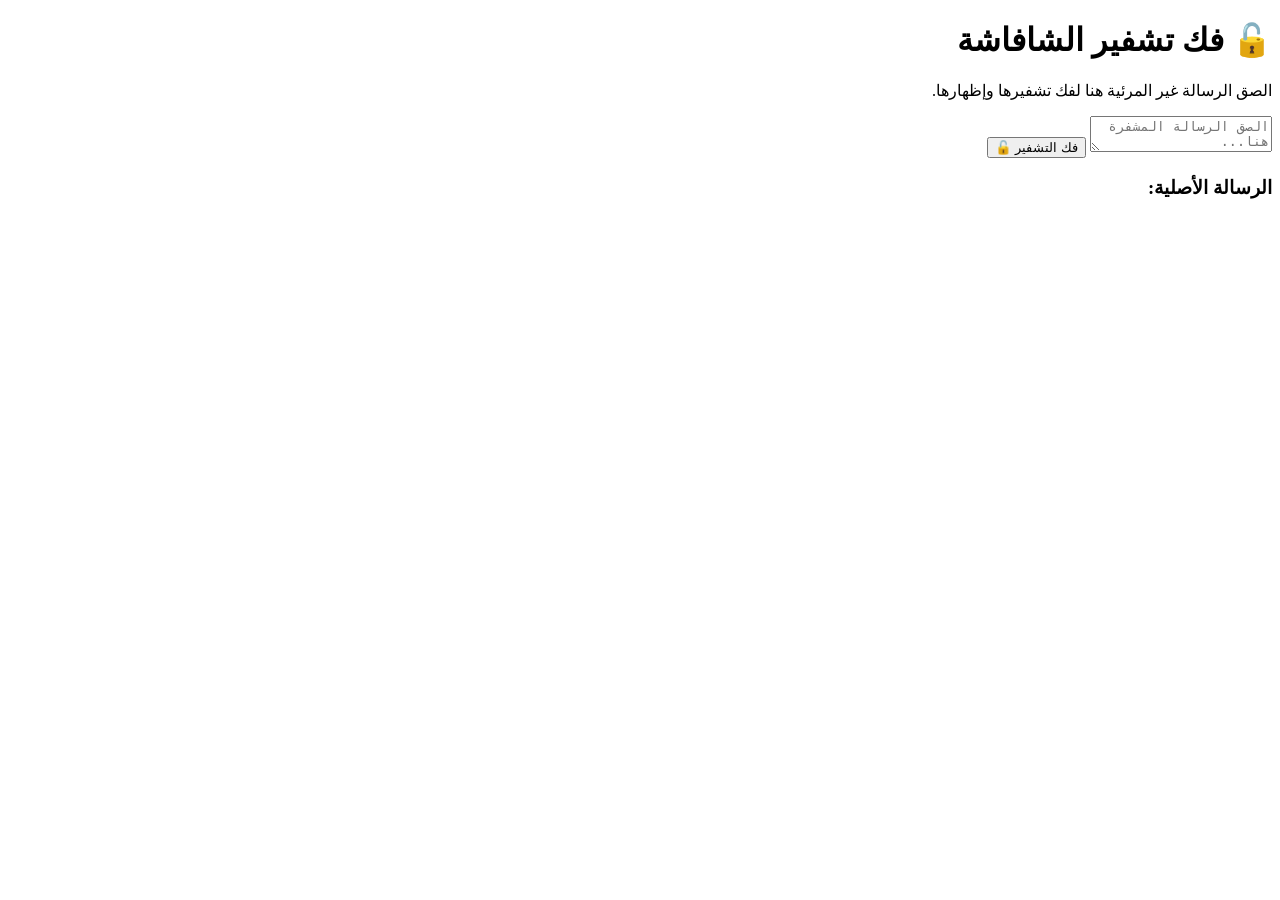
==== decode.html @ 94115f72 "Create decode.html" ====
<!DOCTYPE html>
<html lang="ar" dir="rtl">
<head>
    <meta charset="UTF-8">
    <meta name="viewport" content="width=device-width, initial-scale=1.0">
    <title>الشافاشة - فك التشفير</title>
    <link rel="stylesheet" href="style.css">
</head>
<body>
    <div class="container">
        <h1>🔓 فك تشفير الشافاشة</h1>
        <p class="subtitle">الصق الرسالة غير المرئية هنا لفك تشفيرها وإظهارها.</p>

        <textarea id="inputCipher" placeholder="الصق الرسالة المشفرة هنا..."></textarea>
        <button id="decryptBtn">فك التشفير 🔓</button>

        <div id="decryptedSection" class="hidden">
            <h3>الرسالة الأصلية:</h3>
            <div id="outputDecrypted" class="output-box"></div>
        </div>
    </div>
    <script src="decrypt.js"></script>
</body>
</html>
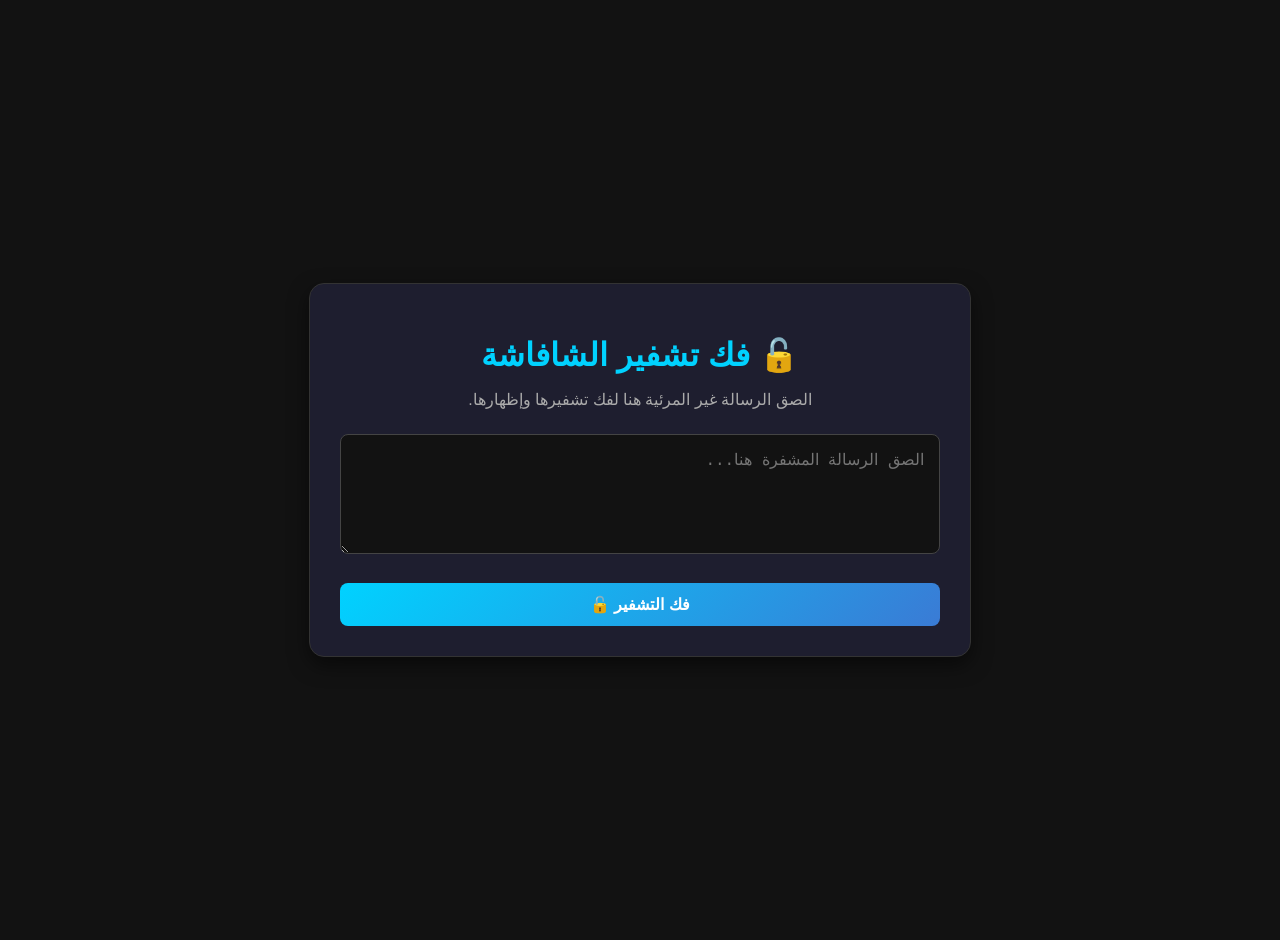
==== commit e4122ec9: "Update decode.html" ====
--- a/decode.html
+++ b/decode.html
@@ -17,6 +17,7 @@
         <div id="decryptedSection" class="hidden">
             <h3>الرسالة الأصلية:</h3>
             <div id="outputDecrypted" class="output-box"></div>
+            <button id="newMessageBtn">رسالة جديدة 🔄</button>
         </div>
     </div>
     <script src="decrypt.js"></script>
--- a/style.css
+++ b/style.css
@@ -0,0 +1,82 @@
+body {
+    font-family: 'Segoe UI', Tahoma, Geneva, Verdana, sans-serif;
+    background-color: #121212;
+    color: #e0e0e0;
+    margin: 0;
+    padding: 20px;
+    display: flex;
+    justify-content: center;
+    align-items: center;
+    min-height: 100vh;
+}
+
+.container {
+    max-width: 600px;
+    width: 100%;
+    background: #1e1e2f;
+    padding: 30px;
+    border-radius: 15px;
+    box-shadow: 0 8px 20px rgba(0, 0, 0, 0.5);
+    border: 1px solid #333;
+}
+
+h1 {
+    text-align: center;
+    color: #00d2ff;
+    margin-bottom: 5px;
+}
+
+.subtitle {
+    text-align: center;
+    color: #aaa;
+    margin-bottom: 25px;
+}
+
+textarea {
+    width: 100%;
+    height: 120px;
+    padding: 15px;
+    border-radius: 8px;
+    border: 1px solid #444;
+    background: #121212;
+    color: #fff;
+    font-size: 16px;
+    resize: vertical;
+    box-sizing: border-box;
+    margin-bottom: 15px;
+}
+
+button {
+    width: 100%;
+    padding: 12px;
+    margin-top: 10px;
+    border: none;
+    border-radius: 8px;
+    background: linear-gradient(135deg, #00d2ff, #3a7bd5);
+    color: white;
+    font-size: 16px;
+    font-weight: bold;
+    cursor: pointer;
+    transition: transform 0.2s, opacity 0.2s;
+}
+
+button:hover {
+    transform: translateY(-2px);
+    opacity: 0.9;
+}
+
+.output-box {
+    background: #121212;
+    padding: 15px;
+    border-radius: 8px;
+    min-height: 50px;
+    word-wrap: break-word;
+    border: 1px dashed #555;
+    color: #888;
+    font-style: italic;
+    margin-bottom: 10px;
+}
+
+.hidden {
+    display: none;
+}
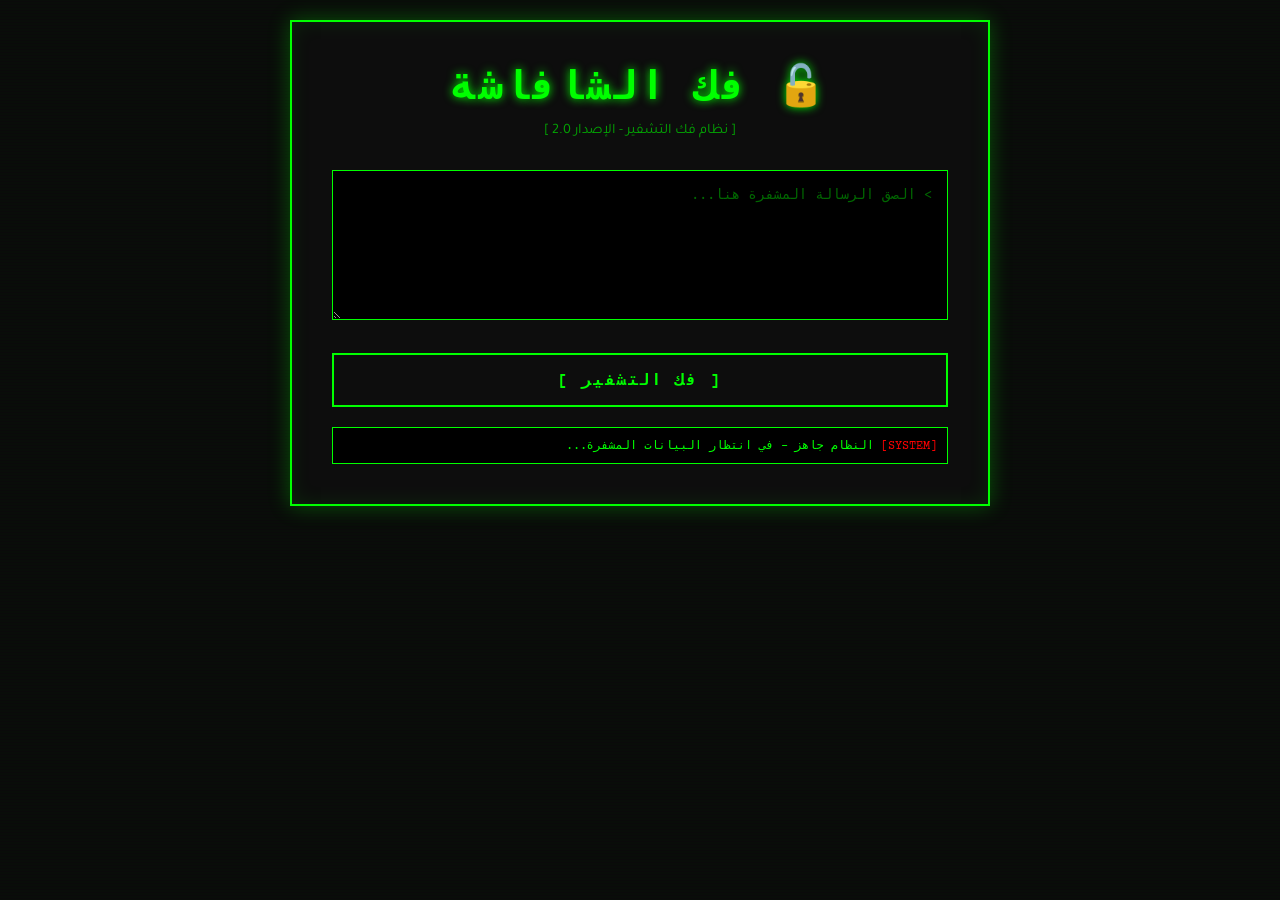
==== commit 4d1562d2: "Update decode.html" ====
--- a/decode.html
+++ b/decode.html
@@ -8,16 +8,24 @@
 </head>
 <body>
     <div class="container">
-        <h1>🔓 فك تشفير الشافاشة</h1>
-        <p class="subtitle">الصق الرسالة غير المرئية هنا لفك تشفيرها وإظهارها.</p>
+        <h1 data-text="🔓 فك الشافاشة">🔓 فك الشافاشة</h1>
+        <p class="subtitle">[ نظام فك التشفير - الإصدار 2.0 ]</p>
 
-        <textarea id="inputCipher" placeholder="الصق الرسالة المشفرة هنا..."></textarea>
-        <button id="decryptBtn">فك التشفير 🔓</button>
+        <textarea id="inputCipher" placeholder="> الصق الرسالة المشفرة هنا..."></textarea>
+        <button id="decryptBtn">[ فك التشفير ]</button>
 
         <div id="decryptedSection" class="hidden">
-            <h3>الرسالة الأصلية:</h3>
+            <h3 class="terminal-text">> الرسالة الأصلية:</h3>
             <div id="outputDecrypted" class="output-box"></div>
-            <button id="newMessageBtn">رسالة جديدة 🔄</button>
+            
+            <div class="button-group">
+                <button id="copyDecryptedBtn">[ نسخ الأصلية ]</button>
+                <button id="newMessageBtn">[ رسالة جديدة ]</button>
+            </div>
+        </div>
+
+        <div class="status-bar">
+            النظام جاهز - في انتظار البيانات المشفرة...
         </div>
     </div>
     <script src="decrypt.js"></script>
--- a/style.css
+++ b/style.css
@@ -1,82 +1,225 @@
+@import url('https://fonts.googleapis.com/css2?family=Courier+Prime:wght@400;700&family=Tajawal:wght@400;700&display=swap');
+
+* {
+    margin: 0;
+    padding: 0;
+    box-sizing: border-box;
+}
+
 body {
-    font-family: 'Segoe UI', Tahoma, Geneva, Verdana, sans-serif;
-    background-color: #121212;
-    color: #e0e0e0;
-    margin: 0;
+    font-family: 'Tajawal', 'Courier Prime', monospace;
+    background: #0a0a0a;
+    color: #00ff00;
+    min-height: 100vh;
     padding: 20px;
-    display: flex;
-    justify-content: center;
-    align-items: center;
-    min-height: 100vh;
+    position: relative;
+    overflow-x: hidden;
+}
+
+/* تأثير الخلفية المتحركة */
+body::before {
+    content: '';
+    position: fixed;
+    top: 0;
+    left: 0;
+    width: 100%;
+    height: 100%;
+    background: 
+        repeating-linear-gradient(
+            0deg,
+            rgba(0, 255, 0, 0.03) 0px,
+            transparent 1px,
+            transparent 2px,
+            rgba(0, 255, 0, 0.03) 3px
+        );
+    pointer-events: none;
+    z-index: 1;
 }
 
 .container {
-    max-width: 600px;
-    width: 100%;
-    background: #1e1e2f;
-    padding: 30px;
-    border-radius: 15px;
-    box-shadow: 0 8px 20px rgba(0, 0, 0, 0.5);
-    border: 1px solid #333;
+    max-width: 700px;
+    width: 100%;
+    margin: 0 auto;
+    background: #0d0d0d;
+    padding: 40px;
+    border-radius: 0;
+    border: 2px solid #00ff00;
+    box-shadow: 
+        0 0 20px rgba(0, 255, 0, 0.3),
+        inset 0 0 20px rgba(0, 255, 0, 0.1);
+    position: relative;
+    z-index: 2;
 }
 
 h1 {
     text-align: center;
-    color: #00d2ff;
-    margin-bottom: 5px;
+    color: #00ff00;
+    margin-bottom: 10px;
+    font-size: 2.5em;
+    text-shadow: 0 0 10px #00ff00;
+    letter-spacing: 3px;
+    font-family: 'Courier Prime', monospace;
 }
 
 .subtitle {
     text-align: center;
-    color: #aaa;
-    margin-bottom: 25px;
+    color: #00cc00;
+    margin-bottom: 30px;
+    font-size: 0.9em;
+    opacity: 0.8;
+}
+
+/* تأثير Glitch على العنوان */
+h1::before {
+    content: attr(data-text);
+    position: absolute;
+    top: 0;
+    left: 0;
+    width: 100%;
+    height: 100%;
+    color: #ff0000;
+    clip: rect(0, 0, 0, 0);
+    animation: glitch 3s infinite;
+}
+
+@keyframes glitch {
+    0%, 100% { clip: rect(0, 0, 0, 0); }
+    10% { clip: rect(0, 9999px, 50px, 0); transform: translate(-2px); }
+    20% { clip: rect(0, 9999px, 50px, 0); transform: translate(2px); }
+    30% { clip: rect(0, 0, 0, 0); }
 }
 
 textarea {
     width: 100%;
-    height: 120px;
+    height: 150px;
     padding: 15px;
-    border-radius: 8px;
-    border: 1px solid #444;
-    background: #121212;
-    color: #fff;
-    font-size: 16px;
+    border-radius: 0;
+    border: 1px solid #00ff00;
+    background: #000000;
+    color: #00ff00;
+    font-size: 14px;
+    font-family: 'Courier Prime', monospace;
     resize: vertical;
-    box-sizing: border-box;
     margin-bottom: 15px;
+    outline: none;
+    transition: all 0.3s;
+}
+
+textarea:focus {
+    border-color: #00ffff;
+    box-shadow: 0 0 10px rgba(0, 255, 255, 0.5);
+}
+
+textarea::placeholder {
+    color: #006600;
 }
 
 button {
     width: 100%;
-    padding: 12px;
+    padding: 15px;
     margin-top: 10px;
-    border: none;
-    border-radius: 8px;
-    background: linear-gradient(135deg, #00d2ff, #3a7bd5);
-    color: white;
+    border: 2px solid #00ff00;
+    border-radius: 0;
+    background: transparent;
+    color: #00ff00;
     font-size: 16px;
     font-weight: bold;
+    font-family: 'Courier Prime', monospace;
     cursor: pointer;
-    transition: transform 0.2s, opacity 0.2s;
+    transition: all 0.3s;
+    text-transform: uppercase;
+    letter-spacing: 2px;
+    position: relative;
+    overflow: hidden;
+}
+
+button::before {
+    content: '';
+    position: absolute;
+    top: 0;
+    left: -100%;
+    width: 100%;
+    height: 100%;
+    background: linear-gradient(90deg, transparent, rgba(0, 255, 0, 0.3), transparent);
+    transition: left 0.5s;
+}
+
+button:hover::before {
+    left: 100%;
 }
 
 button:hover {
+    background: #00ff00;
+    color: #000000;
+    box-shadow: 0 0 20px rgba(0, 255, 0, 0.5);
     transform: translateY(-2px);
-    opacity: 0.9;
+}
+
+button:active {
+    transform: translateY(0);
 }
 
 .output-box {
-    background: #121212;
-    padding: 15px;
-    border-radius: 8px;
-    min-height: 50px;
+    background: #000000;
+    padding: 20px;
+    border-radius: 0;
+    min-height: 60px;
     word-wrap: break-word;
-    border: 1px dashed #555;
-    color: #888;
-    font-style: italic;
-    margin-bottom: 10px;
+    border: 1px dashed #00ff00;
+    color: #00ff00;
+    font-family: 'Courier Prime', monospace;
+    margin-bottom: 15px;
+    position: relative;
+}
+
+.output-box::before {
+    content: '>';
+    position: absolute;
+    left: 10px;
+    top: 20px;
+    color: #00ff00;
+    animation: blink 1s infinite;
+}
+
+@keyframes blink {
+    0%, 50% { opacity: 1; }
+    51%, 100% { opacity: 0; }
 }
 
 .hidden {
     display: none;
 }
+
+/* أزرار إضافية */
+.button-group {
+    display: grid;
+    grid-template-columns: 1fr 1fr;
+    gap: 10px;
+    margin-top: 10px;
+}
+
+.button-group button {
+    margin-top: 0;
+}
+
+/* تأثير الكتابة */
+.terminal-text {
+    color: #00ff00;
+    font-family: 'Courier Prime', monospace;
+}
+
+/* شريط الحالة */
+.status-bar {
+    background: #000000;
+    border: 1px solid #00ff00;
+    padding: 10px;
+    margin-top: 20px;
+    font-size: 12px;
+    color: #00ff00;
+    font-family: 'Courier Prime', monospace;
+}
+
+.status-bar::before {
+    content: '[SYSTEM] ';
+    color: #ff0000;
+}
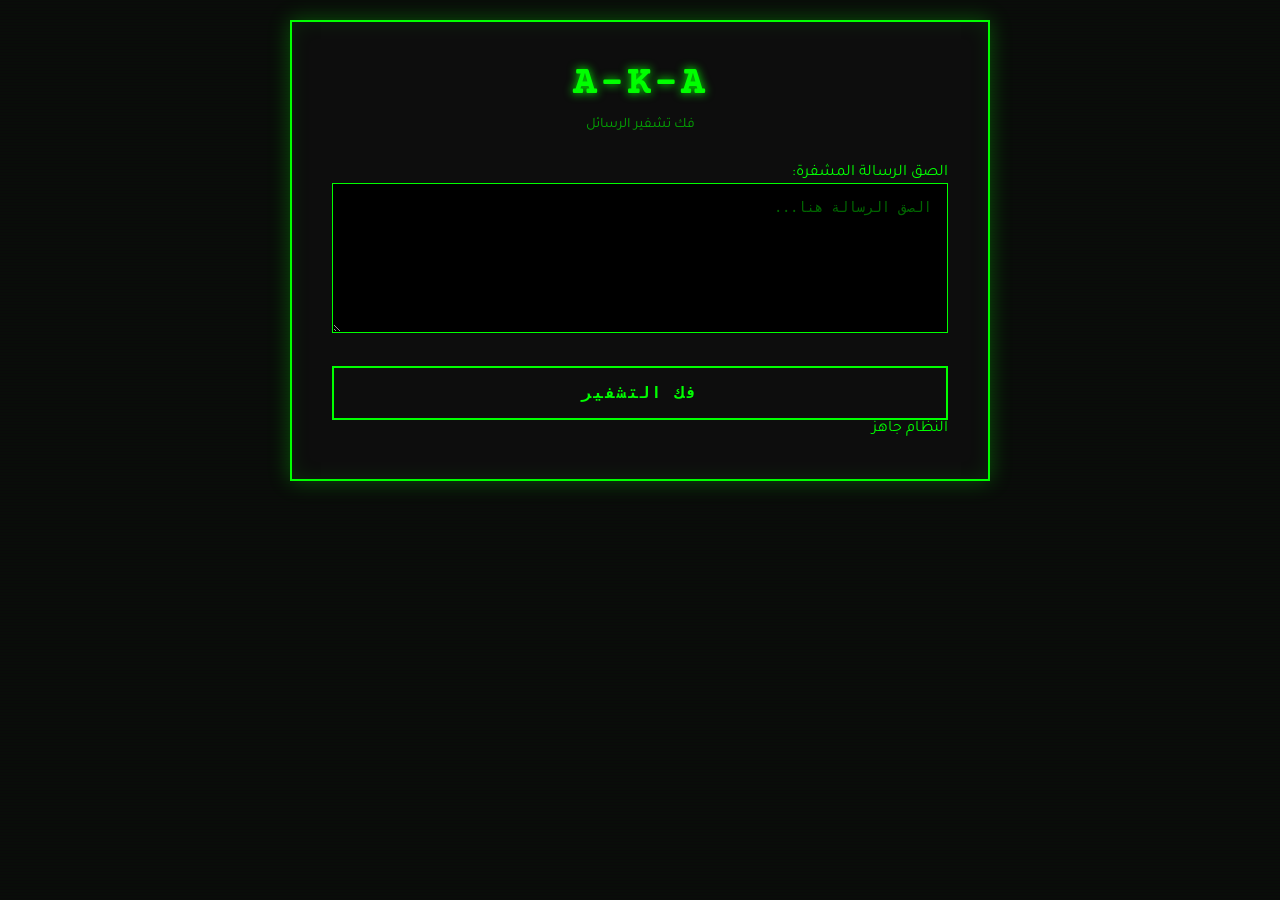
==== commit 636ba204: "Update decode.html" ====
--- a/decode.html
+++ b/decode.html
@@ -3,31 +3,44 @@
 <head>
     <meta charset="UTF-8">
     <meta name="viewport" content="width=device-width, initial-scale=1.0">
-    <title>الشافاشة - فك التشفير</title>
+    <title>A-K-A | فك التشفير</title>
     <link rel="stylesheet" href="style.css">
 </head>
 <body>
     <div class="container">
-        <h1 data-text="🔓 فك الشافاشة">🔓 فك الشافاشة</h1>
-        <p class="subtitle">[ نظام فك التشفير - الإصدار 2.0 ]</p>
+        <div class="header">
+            <h1>A-K-A</h1>
+            <p class="subtitle">فك تشفير الرسائل</p>
+        </div>
 
-        <textarea id="inputCipher" placeholder="> الصق الرسالة المشفرة هنا..."></textarea>
-        <button id="decryptBtn">[ فك التشفير ]</button>
+        <div class="main-content">
+            <div class="input-section">
+                <label for="inputCipher">الصق الرسالة المشفرة:</label>
+                <textarea id="inputCipher" placeholder="الصق الرسالة هنا..."></textarea>
+                <button id="decryptBtn" class="btn-primary">فك التشفير</button>
+            </div>
 
-        <div id="decryptedSection" class="hidden">
-            <h3 class="terminal-text">> الرسالة الأصلية:</h3>
-            <div id="outputDecrypted" class="output-box"></div>
-            
-            <div class="button-group">
-                <button id="copyDecryptedBtn">[ نسخ الأصلية ]</button>
-                <button id="newMessageBtn">[ رسالة جديدة ]</button>
+            <div id="decryptedSection" class="result-section hidden">
+                <label>الرسالة الأصلية:</label>
+                <div id="outputDecrypted" class="output-box"></div>
+                
+                <div class="button-group">
+                    <button id="copyDecryptedBtn" class="btn-secondary">نسخ الأصلية</button>
+                    <button id="copyPageLinkBtn" class="btn-secondary">نسخ رابط الصفحة</button>
+                </div>
+                
+                <button id="newMessageBtn" class="btn-tertiary">رسالة جديدة</button>
             </div>
         </div>
 
-        <div class="status-bar">
-            النظام جاهز - في انتظار البيانات المشفرة...
+        <div class="footer">
+            <p>النظام جاهز</p>
         </div>
     </div>
+
+    <!-- Toast Notification -->
+    <div id="toast" class="toast"></div>
+
     <script src="decrypt.js"></script>
 </body>
 </html>
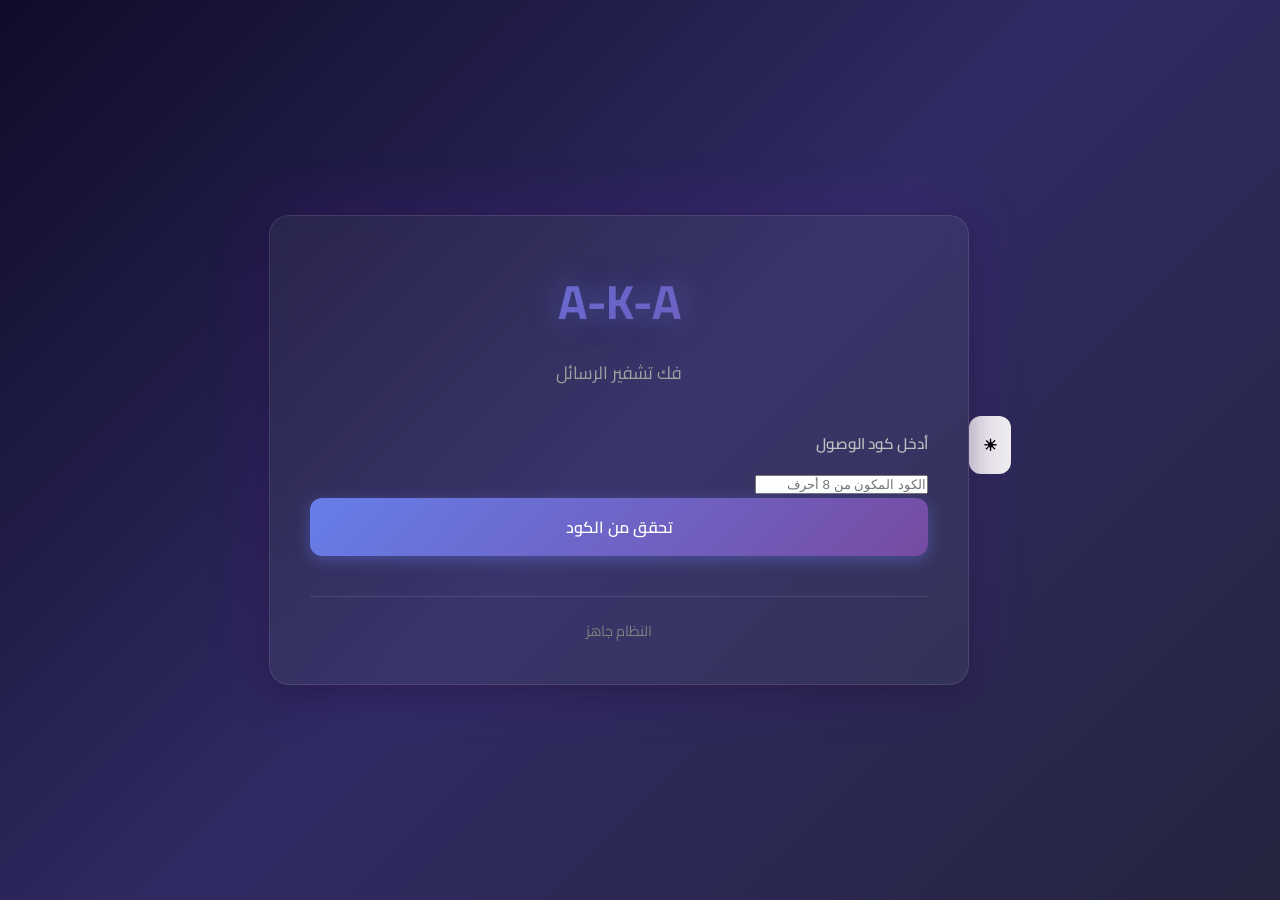
==== commit bbe38d55: "Update decode.html" ====
--- a/decode.html
+++ b/decode.html
@@ -4,41 +4,58 @@
     <meta charset="UTF-8">
     <meta name="viewport" content="width=device-width, initial-scale=1.0">
     <title>A-K-A | فك التشفير</title>
+    <link rel="icon" type="image/png" href="logo.png">
     <link rel="stylesheet" href="style.css">
 </head>
 <body>
+    <div class="theme-toggle">
+        <button id="themeToggle" class="btn-icon">
+            <span id="themeIcon">☀</span>
+        </button>
+    </div>
+
     <div class="container">
-        <div class="header">
+        <header class="header">
             <h1>A-K-A</h1>
             <p class="subtitle">فك تشفير الرسائل</p>
-        </div>
+        </header>
 
-        <div class="main-content">
-            <div class="input-section">
-                <label for="inputCipher">الصق الرسالة المشفرة:</label>
-                <textarea id="inputCipher" placeholder="الصق الرسالة هنا..."></textarea>
-                <button id="decryptBtn" class="btn-primary">فك التشفير</button>
+        <main class="main-content">
+            <div id="codeSection" class="code-section">
+                <label for="accessCodeInput">أدخل كود الوصول</label>
+                <input type="text" id="accessCodeInput" placeholder="الكود المكون من 8 أحرف">
+                <button id="verifyCodeBtn" class="btn-primary">تحقق من الكود</button>
             </div>
 
-            <div id="decryptedSection" class="result-section hidden">
-                <label>الرسالة الأصلية:</label>
-                <div id="outputDecrypted" class="output-box"></div>
-                
-                <div class="button-group">
-                    <button id="copyDecryptedBtn" class="btn-secondary">نسخ الأصلية</button>
-                    <button id="copyPageLinkBtn" class="btn-secondary">نسخ رابط الصفحة</button>
+            <div id="decryptSection" class="decrypt-section hidden">
+                <div id="timerDisplay" class="timer-display hidden">
+                    <span>الوقت المتبقي: </span>
+                    <span id="countdown"></span>
                 </div>
-                
-                <button id="newMessageBtn" class="btn-tertiary">رسالة جديدة</button>
+
+                <div id="expiredMessage" class="expired-message hidden">
+                    <p>انتهت صلاحية هذه الرسالة</p>
+                </div>
+
+                <div id="decryptContent">
+                    <label>الرسالة الأصلية</label>
+                    <div id="outputDecrypted" class="output-box"></div>
+                    
+                    <div class="button-group">
+                        <button id="copyDecryptedBtn" class="btn-secondary">نسخ الرسالة</button>
+                        <button id="copyPageLinkBtn" class="btn-secondary">نسخ رابط الصفحة</button>
+                    </div>
+                    
+                    <button id="newMessageBtn" class="btn-tertiary">رسالة جديدة</button>
+                </div>
             </div>
-        </div>
+        </main>
 
-        <div class="footer">
+        <footer class="footer">
             <p>النظام جاهز</p>
-        </div>
+        </footer>
     </div>
 
-    <!-- Toast Notification -->
     <div id="toast" class="toast"></div>
 
     <script src="decrypt.js"></script>
--- a/style.css
+++ b/style.css
@@ -1,4 +1,4 @@
-@import url('https://fonts.googleapis.com/css2?family=Courier+Prime:wght@400;700&family=Tajawal:wght@400;700&display=swap');
+@import url('https://fonts.googleapis.com/css2?family=Cairo:wght@400;600;700&display=swap');
 
 * {
     margin: 0;
@@ -7,219 +7,208 @@
 }
 
 body {
-    font-family: 'Tajawal', 'Courier Prime', monospace;
-    background: #0a0a0a;
-    color: #00ff00;
+    font-family: 'Cairo', sans-serif;
+    background: linear-gradient(135deg, #0f0c29, #302b63, #24243e);
+    color: #ffffff;
     min-height: 100vh;
     padding: 20px;
-    position: relative;
-    overflow-x: hidden;
-}
-
-/* تأثير الخلفية المتحركة */
-body::before {
-    content: '';
-    position: fixed;
-    top: 0;
-    left: 0;
-    width: 100%;
-    height: 100%;
-    background: 
-        repeating-linear-gradient(
-            0deg,
-            rgba(0, 255, 0, 0.03) 0px,
-            transparent 1px,
-            transparent 2px,
-            rgba(0, 255, 0, 0.03) 3px
-        );
-    pointer-events: none;
-    z-index: 1;
+    display: flex;
+    justify-content: center;
+    align-items: center;
 }
 
 .container {
     max-width: 700px;
     width: 100%;
-    margin: 0 auto;
-    background: #0d0d0d;
+    background: rgba(255, 255, 255, 0.05);
+    backdrop-filter: blur(10px);
+    border-radius: 20px;
     padding: 40px;
-    border-radius: 0;
-    border: 2px solid #00ff00;
+    border: 1px solid rgba(255, 255, 255, 0.1);
     box-shadow: 
-        0 0 20px rgba(0, 255, 0, 0.3),
-        inset 0 0 20px rgba(0, 255, 0, 0.1);
-    position: relative;
-    z-index: 2;
-}
-
-h1 {
+        0 8px 32px rgba(0, 0, 0, 0.3),
+        0 0 60px rgba(138, 43, 226, 0.2);
+}
+
+.header {
     text-align: center;
-    color: #00ff00;
-    margin-bottom: 10px;
-    font-size: 2.5em;
-    text-shadow: 0 0 10px #00ff00;
-    letter-spacing: 3px;
-    font-family: 'Courier Prime', monospace;
+    margin-bottom: 40px;
+}
+
+.header h1 {
+    font-size: 3em;
+    font-weight: 700;
+    background: linear-gradient(135deg, #667eea 0%, #764ba2 100%);
+    -webkit-background-clip: text;
+    -webkit-text-fill-color: transparent;
+    background-clip: text;
+    margin-bottom: 10px;
+    text-shadow: 0 0 30px rgba(102, 126, 234, 0.5);
 }
 
 .subtitle {
-    text-align: center;
-    color: #00cc00;
+    color: #a0a0a0;
+    font-size: 1.1em;
+    font-weight: 400;
+}
+
+.main-content {
     margin-bottom: 30px;
-    font-size: 0.9em;
-    opacity: 0.8;
-}
-
-/* تأثير Glitch على العنوان */
-h1::before {
-    content: attr(data-text);
-    position: absolute;
-    top: 0;
-    left: 0;
-    width: 100%;
-    height: 100%;
-    color: #ff0000;
-    clip: rect(0, 0, 0, 0);
-    animation: glitch 3s infinite;
-}
-
-@keyframes glitch {
-    0%, 100% { clip: rect(0, 0, 0, 0); }
-    10% { clip: rect(0, 9999px, 50px, 0); transform: translate(-2px); }
-    20% { clip: rect(0, 9999px, 50px, 0); transform: translate(2px); }
-    30% { clip: rect(0, 0, 0, 0); }
+}
+
+label {
+    display: block;
+    margin-bottom: 10px;
+    color: #c0c0c0;
+    font-weight: 600;
+    font-size: 0.95em;
 }
 
 textarea {
     width: 100%;
-    height: 150px;
+    min-height: 150px;
     padding: 15px;
-    border-radius: 0;
-    border: 1px solid #00ff00;
-    background: #000000;
-    color: #00ff00;
-    font-size: 14px;
-    font-family: 'Courier Prime', monospace;
+    border-radius: 12px;
+    border: 2px solid rgba(255, 255, 255, 0.1);
+    background: rgba(0, 0, 0, 0.3);
+    color: #ffffff;
+    font-size: 16px;
+    font-family: 'Cairo', sans-serif;
     resize: vertical;
-    margin-bottom: 15px;
+    margin-bottom: 20px;
+    transition: all 0.3s ease;
+}
+
+textarea:focus {
     outline: none;
-    transition: all 0.3s;
-}
-
-textarea:focus {
-    border-color: #00ffff;
-    box-shadow: 0 0 10px rgba(0, 255, 255, 0.5);
+    border-color: #667eea;
+    box-shadow: 0 0 20px rgba(102, 126, 234, 0.3);
 }
 
 textarea::placeholder {
-    color: #006600;
+    color: #666;
 }
 
 button {
     width: 100%;
-    padding: 15px;
+    padding: 14px;
+    border: none;
+    border-radius: 12px;
+    font-size: 16px;
+    font-weight: 600;
+    font-family: 'Cairo', sans-serif;
+    cursor: pointer;
+    transition: all 0.3s ease;
+    margin-bottom: 10px;
+}
+
+.btn-primary {
+    background: linear-gradient(135deg, #667eea 0%, #764ba2 100%);
+    color: white;
+    box-shadow: 0 4px 15px rgba(102, 126, 234, 0.4);
+}
+
+.btn-primary:hover {
+    transform: translateY(-2px);
+    box-shadow: 0 6px 25px rgba(102, 126, 234, 0.6);
+}
+
+.btn-secondary {
+    background: rgba(255, 255, 255, 0.1);
+    color: #ffffff;
+    border: 1px solid rgba(255, 255, 255, 0.2);
+}
+
+.btn-secondary:hover {
+    background: rgba(255, 255, 255, 0.2);
+    border-color: #667eea;
+}
+
+.btn-tertiary {
+    background: transparent;
+    color: #a0a0a0;
+    border: 1px solid rgba(255, 255, 255, 0.1);
     margin-top: 10px;
-    border: 2px solid #00ff00;
-    border-radius: 0;
-    background: transparent;
-    color: #00ff00;
-    font-size: 16px;
-    font-weight: bold;
-    font-family: 'Courier Prime', monospace;
-    cursor: pointer;
-    transition: all 0.3s;
-    text-transform: uppercase;
-    letter-spacing: 2px;
-    position: relative;
-    overflow: hidden;
-}
-
-button::before {
-    content: '';
-    position: absolute;
-    top: 0;
-    left: -100%;
-    width: 100%;
-    height: 100%;
-    background: linear-gradient(90deg, transparent, rgba(0, 255, 0, 0.3), transparent);
-    transition: left 0.5s;
-}
-
-button:hover::before {
-    left: 100%;
-}
-
-button:hover {
-    background: #00ff00;
-    color: #000000;
-    box-shadow: 0 0 20px rgba(0, 255, 0, 0.5);
-    transform: translateY(-2px);
-}
-
-button:active {
-    transform: translateY(0);
-}
-
-.output-box {
-    background: #000000;
-    padding: 20px;
-    border-radius: 0;
-    min-height: 60px;
-    word-wrap: break-word;
-    border: 1px dashed #00ff00;
-    color: #00ff00;
-    font-family: 'Courier Prime', monospace;
-    margin-bottom: 15px;
-    position: relative;
-}
-
-.output-box::before {
-    content: '>';
-    position: absolute;
-    left: 10px;
-    top: 20px;
-    color: #00ff00;
-    animation: blink 1s infinite;
-}
-
-@keyframes blink {
-    0%, 50% { opacity: 1; }
-    51%, 100% { opacity: 0; }
-}
-
-.hidden {
-    display: none;
-}
-
-/* أزرار إضافية */
+}
+
+.btn-tertiary:hover {
+    background: rgba(255, 255, 255, 0.05);
+    color: #ffffff;
+}
+
 .button-group {
     display: grid;
     grid-template-columns: 1fr 1fr;
     gap: 10px;
-    margin-top: 10px;
-}
-
-.button-group button {
-    margin-top: 0;
-}
-
-/* تأثير الكتابة */
-.terminal-text {
-    color: #00ff00;
-    font-family: 'Courier Prime', monospace;
-}
-
-/* شريط الحالة */
-.status-bar {
-    background: #000000;
-    border: 1px solid #00ff00;
-    padding: 10px;
-    margin-top: 20px;
-    font-size: 12px;
-    color: #00ff00;
-    font-family: 'Courier Prime', monospace;
-}
-
-.status-bar::before {
-    content: '[SYSTEM] ';
-    color: #ff0000;
-}
+    margin-bottom: 10px;
+}
+
+.result-section {
+    margin-top: 30px;
+    padding-top: 30px;
+    border-top: 1px solid rgba(255, 255, 255, 0.1);
+}
+
+.output-box {
+    background: rgba(0, 0, 0, 0.3);
+    padding: 20px;
+    border-radius: 12px;
+    min-height: 80px;
+    word-wrap: break-word;
+    border: 2px dashed rgba(255, 255, 255, 0.2);
+    color: #ffffff;
+    margin-bottom: 20px;
+    font-size: 14px;
+}
+
+.footer {
+    text-align: center;
+    padding-top: 20px;
+    border-top: 1px solid rgba(255, 255, 255, 0.1);
+}
+
+.footer p {
+    color: #808080;
+    font-size: 0.9em;
+}
+
+.hidden {
+    display: none;
+}
+
+/* Toast Notification */
+.toast {
+    position: fixed;
+    bottom: 30px;
+    left: 50%;
+    transform: translateX(-50%) translateY(100px);
+    background: linear-gradient(135deg, #667eea 0%, #764ba2 100%);
+    color: white;
+    padding: 15px 30px;
+    border-radius: 50px;
+    box-shadow: 0 8px 32px rgba(0, 0, 0, 0.3);
+    font-weight: 600;
+    opacity: 0;
+    transition: all 0.3s ease;
+    z-index: 1000;
+}
+
+.toast.show {
+    transform: translateX(-50%) translateY(0);
+    opacity: 1;
+}
+
+/* Responsive */
+@media (max-width: 768px) {
+    .container {
+        padding: 30px 20px;
+    }
+    
+    .header h1 {
+        font-size: 2.5em;
+    }
+    
+    .button-group {
+        grid-template-columns: 1fr;
+    }
+}
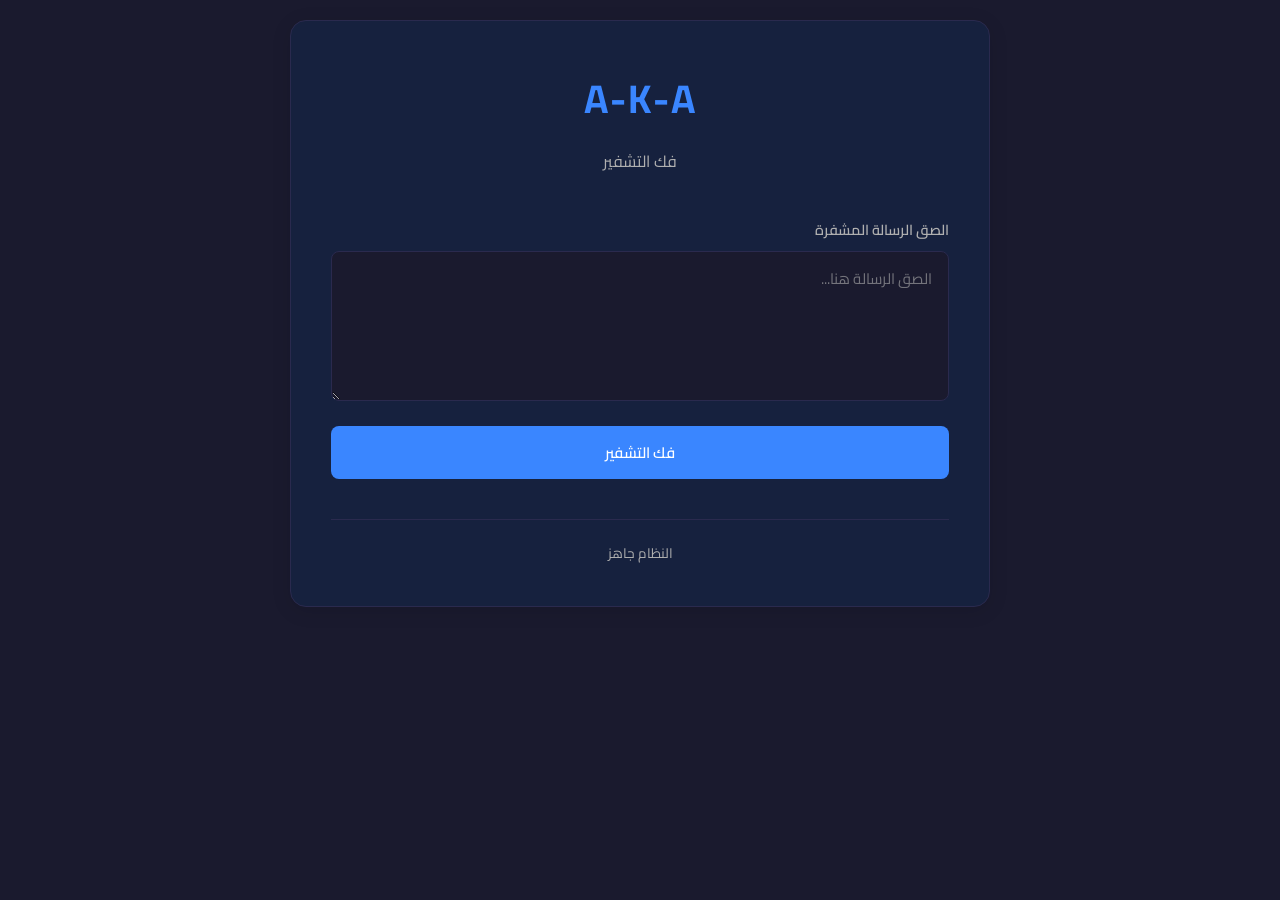
==== commit 9600a91f: "Update decode.html" ====
--- a/decode.html
+++ b/decode.html
@@ -8,47 +8,30 @@
     <link rel="stylesheet" href="style.css">
 </head>
 <body>
-    <div class="theme-toggle">
-        <button id="themeToggle" class="btn-icon">
-            <span id="themeIcon">☀</span>
-        </button>
-    </div>
-
     <div class="container">
         <header class="header">
             <h1>A-K-A</h1>
-            <p class="subtitle">فك تشفير الرسائل</p>
+            <p class="subtitle">فك التشفير</p>
         </header>
 
         <main class="main-content">
-            <div id="codeSection" class="code-section">
-                <label for="accessCodeInput">أدخل كود الوصول</label>
-                <input type="text" id="accessCodeInput" placeholder="الكود المكون من 8 أحرف">
-                <button id="verifyCodeBtn" class="btn-primary">تحقق من الكود</button>
-            </div>
+            <section class="input-section">
+                <label for="inputCipher">الصق الرسالة المشفرة</label>
+                <textarea id="inputCipher" placeholder="الصق الرسالة هنا..."></textarea>
+                <button id="decryptBtn" class="btn-primary">فك التشفير</button>
+            </section>
 
-            <div id="decryptSection" class="decrypt-section hidden">
-                <div id="timerDisplay" class="timer-display hidden">
-                    <span>الوقت المتبقي: </span>
-                    <span id="countdown"></span>
+            <section id="decryptedSection" class="result-section hidden">
+                <label>الرسالة الأصلية</label>
+                <div id="outputDecrypted" class="output-box"></div>
+                
+                <div class="button-group">
+                    <button id="copyDecryptedBtn" class="btn-secondary">نسخ الرسالة</button>
+                    <button id="copyPageLinkBtn" class="btn-secondary">نسخ رابط الصفحة</button>
                 </div>
-
-                <div id="expiredMessage" class="expired-message hidden">
-                    <p>انتهت صلاحية هذه الرسالة</p>
-                </div>
-
-                <div id="decryptContent">
-                    <label>الرسالة الأصلية</label>
-                    <div id="outputDecrypted" class="output-box"></div>
-                    
-                    <div class="button-group">
-                        <button id="copyDecryptedBtn" class="btn-secondary">نسخ الرسالة</button>
-                        <button id="copyPageLinkBtn" class="btn-secondary">نسخ رابط الصفحة</button>
-                    </div>
-                    
-                    <button id="newMessageBtn" class="btn-tertiary">رسالة جديدة</button>
-                </div>
-            </div>
+                
+                <button id="newMessageBtn" class="btn-tertiary">رسالة جديدة</button>
+            </section>
         </main>
 
         <footer class="footer">
--- a/style.css
+++ b/style.css
@@ -1,4 +1,28 @@
 @import url('https://fonts.googleapis.com/css2?family=Cairo:wght@400;600;700&display=swap');
+
+:root {
+    --bg-primary: #1a1a2e;
+    --bg-secondary: #16213e;
+    --bg-tertiary: #0f3460;
+    --text-primary: #ffffff;
+    --text-secondary: #b0b0b0;
+    --accent: #3a86ff;
+    --accent-hover: #265dcb;
+    --border: #2a2a4e;
+    --success: #10b981;
+    --error: #ef4444;
+}
+
+[data-theme="light"] {
+    --bg-primary: #f8f9fa;
+    --bg-secondary: #ffffff;
+    --bg-tertiary: #e9ecef;
+    --text-primary: #212529;
+    --text-secondary: #6c757d;
+    --accent: #3a86ff;
+    --accent-hover: #265dcb;
+    --border: #dee2e6;
+}
 
 * {
     margin: 0;
@@ -8,26 +32,47 @@
 
 body {
     font-family: 'Cairo', sans-serif;
-    background: linear-gradient(135deg, #0f0c29, #302b63, #24243e);
-    color: #ffffff;
+    background: var(--bg-primary);
+    color: var(--text-primary);
     min-height: 100vh;
     padding: 20px;
-    display: flex;
-    justify-content: center;
-    align-items: center;
+    transition: background 0.3s ease, color 0.3s ease;
+}
+
+.theme-toggle {
+    position: fixed;
+    top: 20px;
+    left: 20px;
+    z-index: 100;
+}
+
+.btn-icon {
+    width: 40px;
+    height: 40px;
+    border-radius: 50%;
+    border: 1px solid var(--border);
+    background: var(--bg-secondary);
+    color: var(--text-primary);
+    font-size: 20px;
+    cursor: pointer;
+    transition: all 0.3s ease;
+}
+
+.btn-icon:hover {
+    background: var(--accent);
+    color: white;
+    border-color: var(--accent);
 }
 
 .container {
     max-width: 700px;
     width: 100%;
-    background: rgba(255, 255, 255, 0.05);
-    backdrop-filter: blur(10px);
-    border-radius: 20px;
+    margin: 0 auto;
+    background: var(--bg-secondary);
+    border-radius: 16px;
     padding: 40px;
-    border: 1px solid rgba(255, 255, 255, 0.1);
-    box-shadow: 
-        0 8px 32px rgba(0, 0, 0, 0.3),
-        0 0 60px rgba(138, 43, 226, 0.2);
+    border: 1px solid var(--border);
+    box-shadow: 0 4px 20px rgba(0, 0, 0, 0.1);
 }
 
 .header {
@@ -36,20 +81,16 @@
 }
 
 .header h1 {
-    font-size: 3em;
+    font-size: 2.5em;
     font-weight: 700;
-    background: linear-gradient(135deg, #667eea 0%, #764ba2 100%);
-    -webkit-background-clip: text;
-    -webkit-text-fill-color: transparent;
-    background-clip: text;
+    color: var(--accent);
     margin-bottom: 10px;
-    text-shadow: 0 0 30px rgba(102, 126, 234, 0.5);
+    letter-spacing: 2px;
 }
 
 .subtitle {
-    color: #a0a0a0;
-    font-size: 1.1em;
-    font-weight: 400;
+    color: var(--text-secondary);
+    font-size: 1em;
 }
 
 .main-content {
@@ -58,43 +99,47 @@
 
 label {
     display: block;
-    margin-bottom: 10px;
-    color: #c0c0c0;
+    margin-bottom: 8px;
+    color: var(--text-secondary);
     font-weight: 600;
-    font-size: 0.95em;
+    font-size: 0.9em;
+}
+
+textarea, input[type="text"], input[type="number"] {
+    width: 100%;
+    padding: 12px 16px;
+    border-radius: 8px;
+    border: 1px solid var(--border);
+    background: var(--bg-primary);
+    color: var(--text-primary);
+    font-size: 15px;
+    font-family: 'Cairo', sans-serif;
+    margin-bottom: 16px;
+    transition: all 0.3s ease;
 }
 
 textarea {
-    width: 100%;
     min-height: 150px;
-    padding: 15px;
-    border-radius: 12px;
-    border: 2px solid rgba(255, 255, 255, 0.1);
-    background: rgba(0, 0, 0, 0.3);
-    color: #ffffff;
-    font-size: 16px;
-    font-family: 'Cairo', sans-serif;
     resize: vertical;
-    margin-bottom: 20px;
-    transition: all 0.3s ease;
-}
-
-textarea:focus {
+}
+
+textarea:focus, input:focus {
     outline: none;
-    border-color: #667eea;
-    box-shadow: 0 0 20px rgba(102, 126, 234, 0.3);
-}
-
-textarea::placeholder {
-    color: #666;
+    border-color: var(--accent);
+    box-shadow: 0 0 0 3px rgba(58, 134, 255, 0.1);
+}
+
+textarea::placeholder, input::placeholder {
+    color: var(--text-secondary);
+    opacity: 0.6;
 }
 
 button {
     width: 100%;
-    padding: 14px;
+    padding: 12px;
     border: none;
-    border-radius: 12px;
-    font-size: 16px;
+    border-radius: 8px;
+    font-size: 15px;
     font-weight: 600;
     font-family: 'Cairo', sans-serif;
     cursor: pointer;
@@ -103,37 +148,43 @@
 }
 
 .btn-primary {
-    background: linear-gradient(135deg, #667eea 0%, #764ba2 100%);
+    background: var(--accent);
     color: white;
-    box-shadow: 0 4px 15px rgba(102, 126, 234, 0.4);
 }
 
 .btn-primary:hover {
-    transform: translateY(-2px);
-    box-shadow: 0 6px 25px rgba(102, 126, 234, 0.6);
+    background: var(--accent-hover);
+    transform: translateY(-1px);
 }
 
 .btn-secondary {
-    background: rgba(255, 255, 255, 0.1);
-    color: #ffffff;
-    border: 1px solid rgba(255, 255, 255, 0.2);
+    background: var(--bg-tertiary);
+    color: var(--text-primary);
+    border: 1px solid var(--border);
 }
 
 .btn-secondary:hover {
-    background: rgba(255, 255, 255, 0.2);
-    border-color: #667eea;
+    background: var(--accent);
+    color: white;
+    border-color: var(--accent);
 }
 
 .btn-tertiary {
     background: transparent;
-    color: #a0a0a0;
-    border: 1px solid rgba(255, 255, 255, 0.1);
-    margin-top: 10px;
+    color: var(--text-secondary);
+    border: 1px solid var(--border);
 }
 
 .btn-tertiary:hover {
-    background: rgba(255, 255, 255, 0.05);
-    color: #ffffff;
+    background: var(--bg-tertiary);
+    color: var(--text-primary);
+}
+
+.btn-icon-small {
+    width: auto;
+    padding: 6px 12px;
+    font-size: 13px;
+    margin: 0;
 }
 
 .button-group {
@@ -143,50 +194,74 @@
     margin-bottom: 10px;
 }
 
+.options {
+    margin-bottom: 20px;
+}
+
+.checkbox-label {
+    display: flex;
+    align-items: center;
+    gap: 8px;
+    cursor: pointer;
+    margin-bottom: 12px;
+}
+
+.checkbox-label input {
+    width: auto;
+    margin: 0;
+}
+
+.timer-section {
+    margin-top: 12px;
+    padding: 12px;
+    background: var(--bg-tertiary);
+    border-radius: 8px;
+}
+
 .result-section {
     margin-top: 30px;
     padding-top: 30px;
-    border-top: 1px solid rgba(255, 255, 255, 0.1);
+    border-top: 1px solid var(--border);
 }
 
 .output-box {
-    background: rgba(0, 0, 0, 0.3);
-    padding: 20px;
-    border-radius: 12px;
-    min-height: 80px;
+    background: var(--bg-primary);
+    padding: 16px;
+    border-radius: 8px;
+    min-height: 60px;
     word-wrap: break-word;
-    border: 2px dashed rgba(255, 255, 255, 0.2);
-    color: #ffffff;
-    margin-bottom: 20px;
+    border: 1px dashed var(--border);
+    color: var(--text-primary);
+    margin-bottom: 16px;
     font-size: 14px;
 }
 
 .footer {
     text-align: center;
     padding-top: 20px;
-    border-top: 1px solid rgba(255, 255, 255, 0.1);
+    border-top: 1px solid var(--border);
 }
 
 .footer p {
-    color: #808080;
-    font-size: 0.9em;
+    color: var(--text-secondary);
+    font-size: 0.85em;
 }
 
 .hidden {
     display: none;
 }
 
-/* Toast Notification */
 .toast {
     position: fixed;
     bottom: 30px;
     left: 50%;
     transform: translateX(-50%) translateY(100px);
-    background: linear-gradient(135deg, #667eea 0%, #764ba2 100%);
-    color: white;
-    padding: 15px 30px;
-    border-radius: 50px;
-    box-shadow: 0 8px 32px rgba(0, 0, 0, 0.3);
+    background: var(--bg-tertiary);
+    color: var(--text-primary);
+    padding: 12px 24px;
+    border-radius: 8px;
+    border: 1px solid var(--border);
+    box-shadow: 0 4px 20px rgba(0, 0, 0, 0.2);
     font-weight: 600;
     opacity: 0;
     transition: all 0.3s ease;
@@ -198,14 +273,95 @@
     opacity: 1;
 }
 
-/* Responsive */
+.modal {
+    position: fixed;
+    top: 0;
+    left: 0;
+    width: 100%;
+    height: 100%;
+    background: rgba(0, 0, 0, 0.7);
+    display: flex;
+    justify-content: center;
+    align-items: center;
+    z-index: 1000;
+}
+
+.modal-content {
+    background: var(--bg-secondary);
+    padding: 30px;
+    border-radius: 16px;
+    max-width: 500px;
+    width: 90%;
+    border: 1px solid var(--border);
+}
+
+.modal-content h2 {
+    color: var(--accent);
+    margin-bottom: 16px;
+    font-size: 1.5em;
+}
+
+.modal-text {
+    color: var(--text-secondary);
+    margin-bottom: 20px;
+    line-height: 1.6;
+}
+
+.code-display, .link-display {
+    margin-bottom: 20px;
+}
+
+.code-box, .link-box {
+    display: flex;
+    gap: 8px;
+    align-items: center;
+}
+
+.code-box span {
+    flex: 1;
+    padding: 12px;
+    background: var(--bg-primary);
+    border: 1px solid var(--border);
+    border-radius: 8px;
+    font-family: 'Courier New', monospace;
+    font-size: 18px;
+    font-weight: 700;
+    letter-spacing: 2px;
+    color: var(--accent);
+}
+
+.link-box input {
+    flex: 1;
+    margin: 0;
+}
+
+.code-section {
+    text-align: center;
+}
+
+.timer-display {
+    background: var(--bg-tertiary);
+    padding: 12px;
+    border-radius: 8px;
+    margin-bottom: 20px;
+    text-align: center;
+    font-weight: 600;
+}
+
+.expired-message {
+    text-align: center;
+    padding: 40px;
+    color: var(--error);
+    font-size: 1.2em;
+}
+
 @media (max-width: 768px) {
     .container {
         padding: 30px 20px;
     }
     
     .header h1 {
-        font-size: 2.5em;
+        font-size: 2em;
     }
     
     .button-group {
